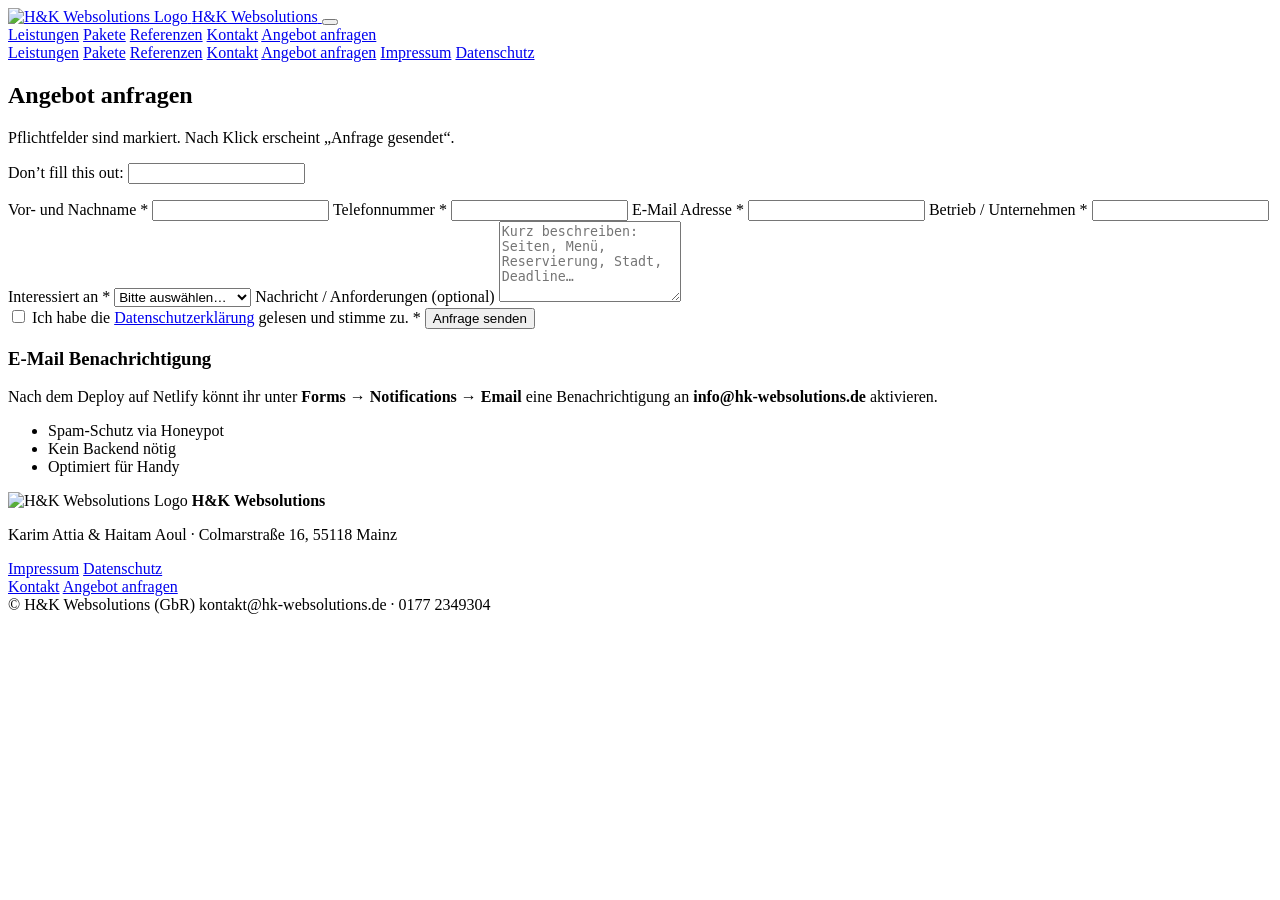
==== anfrage.html @ 81110f9d "Add files via upload" ====
<!doctype html>
<html lang="de">
<head>
  <meta charset="utf-8" />
  <meta name="viewport" content="width=device-width,initial-scale=1" />
  <meta name="description" content="Angebot anfragen bei H&K Websolutions – Starter, Business, Premium oder Beratung." />
  <meta name="robots" content="index,follow" />
  <meta name="theme-color" content="#0b1220" />
  <title>Angebot anfragen | H&K Websolutions</title>
  <link rel="stylesheet" href="assets/style.css" />
  
</head>
<body>
  <div class="topGlow" aria-hidden="true"></div>
  <header class="header">
  <div class="container nav">
    <a class="brand" href="index.html" aria-label="Start">
      <img src="assets/images/logo.png" alt="H&K Websolutions Logo" class="logo" />
      <span>H&K Websolutions</span>
    </a>

    <button class="burger" aria-label="Menü öffnen" aria-expanded="false" aria-controls="mobileNav">
      <span></span><span></span><span></span>
    </button>

    <nav class="menu" aria-label="Hauptnavigation">
      <a href="leistungen.html">Leistungen</a>
      <a href="pakete.html">Pakete</a>
      <a href="referenzen.html">Referenzen</a>
      <a href="kontakt.html">Kontakt</a>
      <a class="cta" href="anfrage.html" aria-current="page">Angebot anfragen</a>
    </nav>
  </div>

  <nav id="mobileNav" class="mobileMenu" aria-label="Mobile Navigation">
    <a href="leistungen.html">Leistungen</a>
    <a href="pakete.html">Pakete</a>
    <a href="referenzen.html">Referenzen</a>
    <a href="kontakt.html">Kontakt</a>
    <a href="anfrage.html">Angebot anfragen</a>
    <a href="impressum.html">Impressum</a>
    <a href="datenschutz.html">Datenschutz</a>
  </nav>
</header>
  <main>
    
<section class="section">
  <div class="container">
    <div class="sectionHead">
      <h2>Angebot anfragen</h2>
      <p>Pflichtfelder sind markiert. Nach Klick erscheint „Anfrage gesendet“.</p>
    </div>

    <div class="formWrap">
      <form
        name="angebot"
        method="POST"
        data-netlify="true"
        data-netlify-honeypot="bot-field"
        class="form"
        id="offerForm"
      >
        <input type="hidden" name="form-name" value="angebot" />
        <p class="hidden">
          <label>Don’t fill this out: <input name="bot-field" /></label>
        </p>

        <div class="grid2">
          <label>
            Vor- und Nachname <span class="req">*</span>
            <input name="name" type="text" autocomplete="name" required />
          </label>

          <label>
            Telefonnummer <span class="req">*</span>
            <input name="telefon" type="tel" autocomplete="tel" required />
          </label>

          <label>
            E-Mail Adresse <span class="req">*</span>
            <input name="email" type="email" autocomplete="email" required />
          </label>

          <label>
            Betrieb / Unternehmen <span class="req">*</span>
            <input name="unternehmen" type="text" required />
          </label>

          <label class="span2">
            Interessiert an <span class="req">*</span>
            <select name="interesse" id="interestSelect" required>
              <option value="" selected disabled>Bitte auswählen…</option>
              <option value="Unklar / Beratung">Unklar / Beratung</option>
              <option value="Paket 1 – Starter">Paket 1 – Starter</option>
              <option value="Paket 2 – Business">Paket 2 – Business</option>
              <option value="Paket 3 – Premium">Paket 3 – Premium</option>
            </select>
          </label>

          <label class="span2">
            Nachricht / Anforderungen (optional)
            <textarea name="nachricht" rows="5" placeholder="Kurz beschreiben: Seiten, Menü, Reservierung, Stadt, Deadline…"></textarea>
          </label>
        </div>

        <div class="formFooter">
          <label class="check">
            <input type="checkbox" name="dsgvo" required />
            <span>
              Ich habe die <a href="datenschutz.html">Datenschutzerklärung</a> gelesen und stimme zu. <span class="req">*</span>
            </span>
          </label>

          <button class="btnPrimary" type="submit" id="submitBtn">Anfrage senden</button>
        </div>

        <div class="formStatus" id="formStatus" role="status" aria-live="polite"></div>
      </form>

      <div class="formHint">
        <h3>E-Mail Benachrichtigung</h3>
        <p class="muted">
          Nach dem Deploy auf Netlify könnt ihr unter <b>Forms</b> → <b>Notifications</b> → <b>Email</b>
          eine Benachrichtigung an <b>info@hk-websolutions.de</b> aktivieren.
        </p>
        <ul class="bullets">
          <li>Spam-Schutz via Honeypot</li>
          <li>Kein Backend nötig</li>
          <li>Optimiert für Handy</li>
        </ul>
      </div>
    </div>
  </div>
</section>

  </main>
  <footer class="footer">
  <div class="container footGrid">
    <div class="footBrand">
      <div class="brandRow">
        <img src="assets/images/logo.png" alt="H&K Websolutions Logo" class="logo sm" />
        <b>H&K Websolutions</b>
      </div>
      <p class="muted">Karim Attia &amp; Haitam Aoul · Colmarstraße 16, 55118 Mainz</p>
    </div>

    <div class="footLinks">
      <a href="impressum.html">Impressum</a>
      <a href="datenschutz.html">Datenschutz</a>
    </div>

    <div class="footLinks">
      <a href="kontakt.html">Kontakt</a>
      <a href="anfrage.html">Angebot anfragen</a>
    </div>
  </div>

  <div class="container footBottom">
    <span>© <span id="year"></span> H&amp;K Websolutions (GbR)</span>
    <span class="muted">kontakt@hk-websolutions.de · 0177 2349304</span>
  </div>
</footer>
<script src="assets/app.js" defer></script>
</body>
</html>
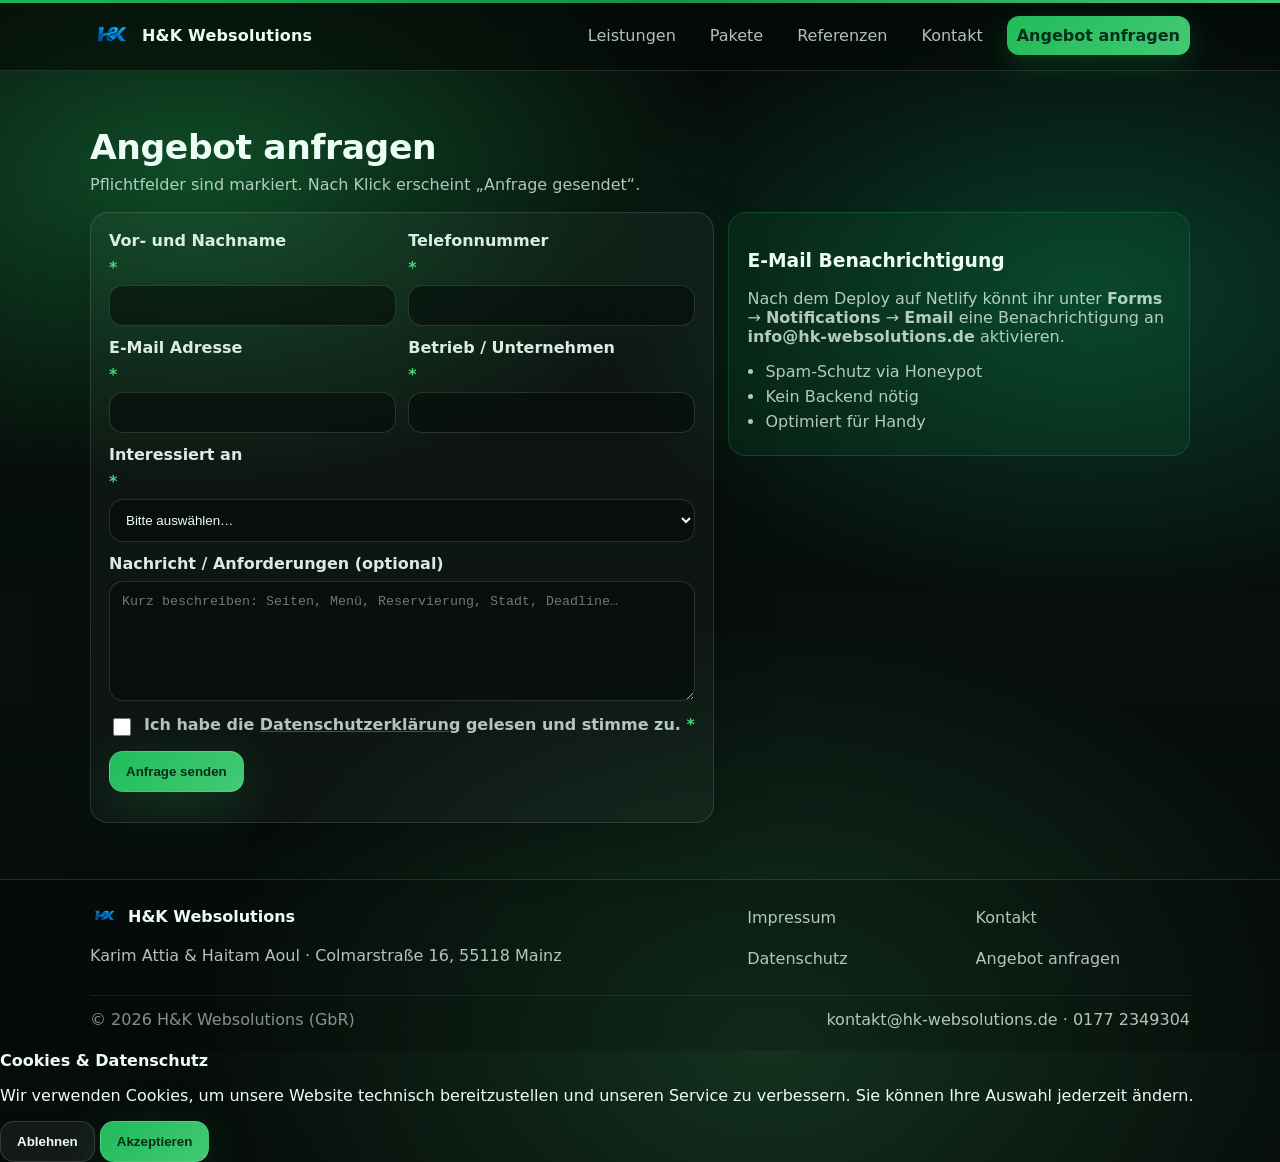
==== commit 4f836508: "Update anfrage.html" ====
--- a/anfrage.html
+++ b/anfrage.html
@@ -163,3 +163,20 @@
 <script src="assets/app.js" defer></script>
 </body>
 </html>
+
+
+<div id="cookieBanner" class="cookie-banner" role="dialog" aria-live="polite">
+  <div class="cookie-content">
+    <div class="cookie-text">
+      <strong>Cookies & Datenschutz</strong>
+      <p>
+        Wir verwenden Cookies, um unsere Website technisch bereitzustellen und
+        unseren Service zu verbessern. Sie können Ihre Auswahl jederzeit ändern.
+      </p>
+    </div>
+    <div class="cookie-actions">
+      <button class="btnGhost" id="declineCookies">Ablehnen</button>
+      <button class="btnPrimary" id="acceptCookies">Akzeptieren</button>
+    </div>
+  </div>
+</div>
--- a/assets/style.css
+++ b/assets/style.css
@@ -0,0 +1,473 @@
+:root{
+  --bg:#050a08;
+  --card:#0c1a14;
+  --soft:#070f0c;
+
+  --text:#ecfdf5;
+  --muted:rgba(236,253,245,.75);
+  --muted2:rgba(236,253,245,.55);
+  --line:rgba(255,255,255,.12);
+
+  /* Green theme */
+  --g1:#22c55e;
+  --g2:#16a34a;
+  --g3:#4ade80;
+
+  --shadow: 0 18px 60px rgba(0,0,0,.45);
+  --radius: 18px;
+}
+
+*{box-sizing:border-box}
+html{scroll-behavior:smooth}
+body{
+  margin:0;
+  font-family: ui-sans-serif, system-ui, -apple-system, Segoe UI, Roboto, Helvetica, Arial;
+  color:var(--text);
+  background:
+    radial-gradient(900px 520px at 15% 15%, rgba(34,197,94,.35), transparent 60%),
+    radial-gradient(850px 520px at 85% 25%, rgba(16,185,129,.28), transparent 60%),
+    radial-gradient(900px 650px at 60% 90%, rgba(74,222,128,.18), transparent 65%),
+    linear-gradient(180deg, #050a08 0%, #070f0c 55%, #060b09 100%);
+  overflow-x:hidden;
+}
+
+/* Page transition */
+body{opacity:0; transform: translateY(8px); transition: opacity .22s ease, transform .22s ease;}
+body.page-in{opacity:1; transform: translateY(0);}
+body.page-out{opacity:0; transform: translateY(10px);}
+
+a{color:inherit; text-decoration:none}
+.container{width:min(1100px, 92vw); margin-inline:auto}
+
+.topGlow{
+  position:fixed; inset:0 0 auto 0; height:3px;
+  background:linear-gradient(90deg, var(--g1), var(--g2), var(--g3));
+  opacity:.9; z-index:60;
+}
+
+/* Header */
+.header{
+  position:sticky; top:0; z-index:50;
+  background: rgba(5,10,8,.62);
+  backdrop-filter: blur(14px);
+  border-bottom: 1px solid var(--line);
+}
+.nav{
+  display:flex; align-items:center; justify-content:space-between;
+  padding: 14px 0;
+  gap:14px;
+}
+.brand{
+  display:flex; align-items:center; gap:10px;
+  font-weight:800;
+  letter-spacing:.2px;
+}
+.logo{width:42px; height:42px; object-fit:contain}
+.logo.sm{width:28px; height:28px; opacity:.95}
+
+.menu{display:flex; gap:14px; align-items:center}
+.menu a{
+  padding:10px 10px;
+  border-radius:12px;
+  color: var(--muted);
+  transition: transform .2s ease, background .2s ease, color .2s ease;
+}
+.menu a:hover{
+  background: rgba(255,255,255,.06);
+  color: var(--text);
+  transform: translateY(-1px);
+}
+.menu .cta{
+  color:#052e1b;
+  background: linear-gradient(135deg, rgba(34,197,94,.95), rgba(74,222,128,.90));
+  box-shadow: 0 10px 30px rgba(34,197,94,.22);
+  font-weight:900;
+}
+
+/* Burger */
+.burger{
+  display:none;
+  width:44px; height:44px;
+  border-radius:14px;
+  background: rgba(255,255,255,.06);
+  border:1px solid var(--line);
+  color:var(--text);
+  align-items:center; justify-content:center;
+  gap:5px;
+}
+.burger span{
+  display:block; width:18px; height:2px;
+  background: rgba(236,253,245,.85);
+  border-radius:999px;
+}
+
+/* Mobile menu */
+.mobileMenu{
+  display:none;
+  padding:10px 0 16px;
+  border-top:1px solid var(--line);
+}
+.mobileMenu a{
+  display:block;
+  padding:12px 4vw;
+  color:var(--muted);
+}
+.mobileMenu a:hover{color: var(--text); background: rgba(255,255,255,.04)}
+.mobileMenu.open{display:block}
+
+/* Buttons */
+.btnPrimary, .btnGhost{
+  display:inline-flex; align-items:center; justify-content:center;
+  padding: 12px 16px;
+  border-radius: 14px;
+  border: 1px solid rgba(255,255,255,.14);
+  cursor:pointer;
+  font-weight:800;
+  transition: transform .2s ease, filter .2s ease, background .2s ease;
+}
+.btnPrimary{
+  color:#052e1b;
+  background: linear-gradient(135deg, rgba(34,197,94,.95), rgba(74,222,128,.90));
+  box-shadow: 0 14px 50px rgba(34,197,94,.22);
+}
+.btnGhost{
+  background: rgba(255,255,255,.06);
+  color: var(--text);
+}
+.btnPrimary:hover, .btnGhost:hover{transform: translateY(-1px); filter: brightness(1.05)}
+.w100{width:100%}
+
+/* Hero */
+.hero{padding: 56px 0 24px}
+.heroGrid{
+  display:grid;
+  grid-template-columns: 1.08fr .92fr;
+  gap: 26px;
+  align-items:center;
+}
+.badge{
+  display:inline-flex;
+  padding:8px 12px;
+  border: 1px solid rgba(255,255,255,.14);
+  border-radius: 999px;
+  background: rgba(255,255,255,.05);
+  color: var(--muted);
+  margin:0 0 14px;
+}
+h1{
+  font-size: clamp(2rem, 2.5vw + 1.6rem, 3.2rem);
+  line-height: 1.06;
+  margin:0 0 14px;
+  letter-spacing:-.6px;
+}
+.gradText{
+  background: linear-gradient(135deg, var(--g1), var(--g3));
+  -webkit-background-clip:text;
+  background-clip:text;
+  color: transparent;
+}
+.sub{
+  color: var(--muted);
+  font-size: 1.05rem;
+  line-height: 1.5;
+  margin:0 0 18px;
+}
+.heroActions{display:flex; gap:12px; flex-wrap:wrap; margin: 12px 0 18px}
+.trustRow{display:flex; gap:14px; flex-wrap:wrap; color: var(--muted2); font-weight:700}
+.trustItem{display:flex; align-items:center; gap:8px}
+.dot{
+  width:10px; height:10px; border-radius:999px;
+  background: linear-gradient(135deg, var(--g1), var(--g3));
+}
+
+/* ✅ Hero visual FIX (das hat dir gefehlt) */
+.heroVisual{
+  position:relative;
+  min-height: 420px;
+  border-radius: var(--radius);
+  border:1px solid var(--line);
+  background: rgba(255,255,255,.03);
+  box-shadow: var(--shadow);
+  overflow:hidden;
+}
+.heroVisual img{
+  position:absolute; inset:0;
+  width:100%; height:100%;
+  object-fit:cover;
+  opacity:.95;
+  transform: scale(1.03);
+}
+.floatingCard{
+  position:absolute;
+  border-radius: 16px;
+  border:1px solid rgba(255,255,255,.14);
+  background: rgba(12,26,20,.65);
+  backdrop-filter: blur(14px);
+  box-shadow: 0 18px 60px rgba(0,0,0,.35);
+  padding: 12px 12px;
+  animation: floaty 4.6s ease-in-out infinite;
+}
+.fc1{left:14px; bottom:16px; width: 210px}
+.fc2{right:14px; top:16px; width: 190px; animation-duration: 5.5s}
+.miniTitle{font-weight:900; letter-spacing:.2px; margin-bottom:8px}
+.miniLine{height:1px; background: rgba(255,255,255,.12); margin:8px 0}
+.miniPill{
+  display:inline-flex;
+  padding:6px 10px;
+  margin: 6px 6px 0 0;
+  border-radius: 999px;
+  background: rgba(255,255,255,.06);
+  border: 1px solid rgba(255,255,255,.12);
+  color: var(--muted);
+  font-weight:800;
+  font-size:.85rem;
+}
+.miniText{color:var(--muted); font-weight:800}
+@keyframes floaty{
+  0%,100%{transform: translateY(0px)}
+  50%{transform: translateY(-10px)}
+}
+
+/* Sections */
+.section{padding: 56px 0}
+.section.soft{background: linear-gradient(180deg, transparent, rgba(255,255,255,.03) 40%, transparent)}
+.sectionHead{margin-bottom: 18px}
+.sectionHead h2{
+  margin:0 0 8px;
+  font-size: clamp(1.6rem, 1.2vw + 1.2rem, 2.2rem);
+  letter-spacing:-.4px;
+}
+.sectionHead p{margin:0; color: var(--muted)}
+
+/* Cards */
+.cards3{
+  display:grid;
+  grid-template-columns: repeat(3, 1fr);
+  gap: 14px;
+}
+.card{
+  border:1px solid var(--line);
+  background: rgba(255,255,255,.03);
+  border-radius: var(--radius);
+  padding: 18px;
+  box-shadow: 0 18px 60px rgba(0,0,0,.18);
+}
+.card h3{margin:0 0 8px}
+.card p{margin:0 0 12px; color: var(--muted)}
+.bullets{margin:0; padding-left: 18px; color: var(--muted)}
+.bullets li{margin: 6px 0}
+
+/* Pricing */
+.pricing{
+  display:grid;
+  grid-template-columns: repeat(3, 1fr);
+  gap: 14px;
+  align-items: stretch;
+}
+.priceCard{
+  position:relative;
+  border-radius: 22px;
+  border:1px solid var(--line);
+  background: rgba(255,255,255,.03);
+  padding: 18px;
+  box-shadow: var(--shadow);
+  overflow:hidden;
+}
+.priceTop{display:flex; align-items:center; justify-content:space-between; gap:12px}
+.pill{
+  display:inline-flex;
+  padding: 8px 12px;
+  border-radius:999px;
+  border:1px solid rgba(255,255,255,.14);
+  background: rgba(255,255,255,.05);
+  color: var(--muted);
+  font-weight:900;
+}
+.price{
+  font-size: 2rem;
+  font-weight: 900;
+  letter-spacing:-.6px;
+}
+.priceCard h3{margin: 10px 0 6px}
+.muted{color: var(--muted)}
+.priceCard .bullets{margin-top: 12px}
+.note{
+  margin-top: 12px;
+  padding: 12px;
+  border-radius: 16px;
+  background: rgba(34,197,94,.10);
+  border: 1px solid rgba(34,197,94,.22);
+  color: rgba(236,253,245,.92);
+  font-weight: 900;
+}
+.featured{
+  background:
+    radial-gradient(650px 260px at 50% 0%, rgba(34,197,94,.22), transparent 55%),
+    rgba(255,255,255,.03);
+  border-color: rgba(34,197,94,.28);
+}
+.featuredBadge{
+  position:absolute; right: 14px; top: 14px;
+  padding: 8px 10px;
+  border-radius: 999px;
+  font-weight: 900;
+  font-size:.85rem;
+  background: linear-gradient(135deg, rgba(34,197,94,.95), rgba(74,222,128,.90));
+  color:#052e1b;
+  border:1px solid rgba(255,255,255,.14);
+}
+
+/* References */
+.refGrid{display:grid; grid-template-columns: 1fr; gap: 14px}
+.refCard{
+  border:1px solid var(--line);
+  background: rgba(255,255,255,.03);
+  border-radius: var(--radius);
+  padding: 18px;
+  box-shadow: 0 18px 60px rgba(0,0,0,.18);
+}
+.refHeader{display:flex; justify-content:space-between; align-items:flex-start; gap:12px}
+.tag{
+  padding: 8px 10px;
+  border-radius:999px;
+  background: rgba(34,197,94,.10);
+  border:1px solid rgba(34,197,94,.22);
+  color: rgba(236,253,245,.90);
+  font-weight: 900;
+  font-size:.85rem;
+}
+.refMeta{display:grid; gap:6px; color: var(--muted); margin: 12px 0}
+.k{color: rgba(236,253,245,.92); font-weight:900}
+
+/* Contact */
+.contactGrid{
+  display:grid;
+  grid-template-columns: 1.2fr .8fr;
+  gap: 14px;
+}
+.contactCard{
+  border:1px solid var(--line);
+  background: rgba(255,255,255,.03);
+  border-radius: var(--radius);
+  padding: 18px;
+}
+.contactCard.glass{
+  background: rgba(255,255,255,.02);
+  backdrop-filter: blur(10px);
+}
+.contactList{display:grid; gap:10px; margin: 12px 0; color: var(--muted)}
+.contactList a{color: rgba(236,253,245,.92); text-decoration: underline; text-decoration-color: rgba(236,253,245,.25)}
+.miniButtons{display:flex; gap:10px; flex-wrap:wrap}
+
+/* Form */
+.formWrap{
+  display:grid;
+  grid-template-columns: 1.15fr .85fr;
+  gap: 14px;
+  align-items:start;
+}
+.form{
+  border:1px solid var(--line);
+  background: rgba(255,255,255,.03);
+  border-radius: var(--radius);
+  padding: 18px;
+  box-shadow: 0 18px 60px rgba(0,0,0,.18);
+}
+.hidden{display:none}
+.grid2{
+  display:grid;
+  grid-template-columns: 1fr 1fr;
+  gap: 12px;
+}
+label{display:grid; gap:8px; color: rgba(236,253,245,.92); font-weight:900}
+input, select, textarea{
+  width:100%;
+  padding: 12px 12px;
+  border-radius: 14px;
+  border:1px solid rgba(255,255,255,.14);
+  background: rgba(5,10,8,.55);
+  color: var(--text);
+  outline: none;
+}
+input:focus, select:focus, textarea:focus{border-color: rgba(34,197,94,.55)}
+textarea{resize: vertical; min-height: 120px}
+.span2{grid-column: 1 / -1}
+.req{color: rgba(74,222,128,.95); font-weight:900}
+.formFooter{
+  display:flex;
+  align-items:center;
+  justify-content:space-between;
+  gap: 12px;
+  margin-top: 14px;
+  flex-wrap:wrap;
+}
+.check{
+  display:flex;
+  align-items:flex-start;
+  gap:10px;
+  color: var(--muted);
+  font-weight:800;
+  max-width: 640px;
+}
+.check input{width:18px; height:18px; margin-top:3px}
+.check a{text-decoration: underline; text-decoration-color: rgba(236,253,245,.25)}
+.formStatus{
+  margin-top: 12px;
+  font-weight: 900;
+}
+.formHint{
+  border:1px solid rgba(34,197,94,.22);
+  background: rgba(34,197,94,.08);
+  border-radius: var(--radius);
+  padding: 18px;
+}
+
+/* Legal */
+.legalBox{
+  border:1px solid var(--line);
+  background: rgba(255,255,255,.03);
+  border-radius: var(--radius);
+  padding: 18px;
+}
+.legalBox h3{margin-top: 18px}
+.legalBox p{color: var(--muted); line-height:1.55}
+
+/* Footer */
+.footer{
+  border-top: 1px solid var(--line);
+  background: rgba(0,0,0,.18);
+  padding: 22px 0;
+}
+.footGrid{
+  display:grid;
+  grid-template-columns: 1.2fr .4fr .4fr;
+  gap: 14px;
+  align-items:start;
+}
+.brandRow{display:flex; align-items:center; gap:10px}
+.footLinks{display:grid; gap:10px}
+.footLinks a{color: var(--muted); padding:6px 0}
+.footLinks a:hover{color: var(--text)}
+.footBottom{
+  display:flex;
+  justify-content:space-between;
+  gap: 10px;
+  padding-top: 14px;
+  margin-top: 14px;
+  border-top: 1px solid rgba(255,255,255,.08);
+  color: var(--muted2);
+  flex-wrap:wrap;
+}
+
+/* Responsive */
+@media (max-width: 980px){
+  .heroGrid{grid-template-columns: 1fr; gap: 16px}
+  .heroVisual{min-height: 340px}
+  .cards3{grid-template-columns: 1fr}
+  .pricing{grid-template-columns: 1fr}
+  .contactGrid{grid-template-columns: 1fr}
+  .formWrap{grid-template-columns: 1fr}
+  .menu{display:none}
+  .burger{display:flex}
+  .mobileMenu.open{display:block}
+}
